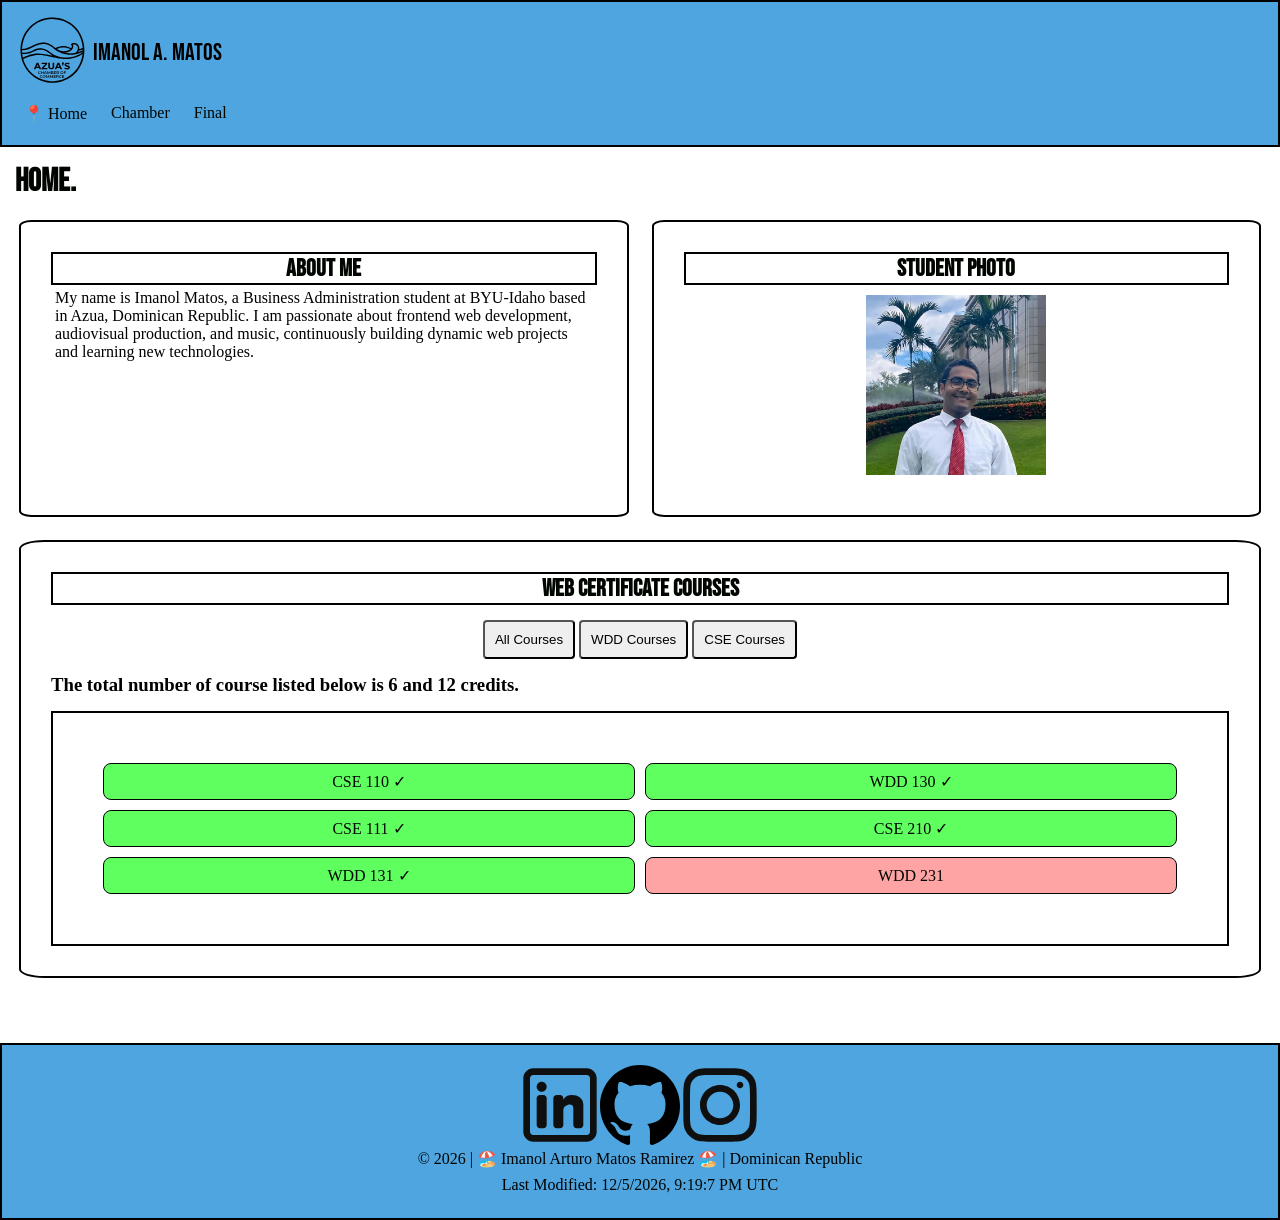
==== index.html @ d3e6cc7d "change" ====
<!DOCTYPE html>
<html lang="en">

<head>
    <meta charset="UTF-8">
    <meta name="viewport" content="width=device-width, initial-scale=1.0">
    <title>WDD 231 - Web Frontend Development I - Imanol Matos. </title>
    <meta name="description"
        content="WDD 231 - Web Frontend Development I - Imanol Matos. Home Page, About me, Student photo, Web Cetificate Courses.">
    <meta name="author" content="Imanol Arturo Matos Ramirez">
    <link rel="stylesheet" type="text/css" href="styles/normalize.css">
    <link rel="stylesheet" type="text/css" href="styles/small.css">
    <link rel="stylesheet" type="text/css" href="styles/larger.css">
    <script src="scripts/getdates.js" defer></script>
    <link rel="preconnect" href="https://fonts.googleapis.com">
    <link rel="preconnect" href="https://fonts.gstatic.com" crossorigin>
    <link
        href="https://fonts.googleapis.com/css2?family=Bebas+Neue&family=Roboto:ital,wght@0,100;0,300;0,400;0,500;0,700;0,900;1,100;1,300;1,400;1,500;1,700;1,900&display=swap"
        rel="stylesheet">

</head>

<body>
    <header>
        <div id="logodivision">
            <img src="images/logo.svg" class="logo" alt="Imanol Matos Profile picture">
            <span id="name">Imanol A. Matos</span>
        </div>
        <button id="menu" aria-label="Open the Navigation Menu"> </button>
        <nav>
            <ul class="navigation">
                <li><a href="#" title="Home" class="nav-link active "> Home </a></li>
                <li><a href="#" title="Chamber" class="nav-link">Chamber</a></li>
                <li><a href="#" class="nav-link" title="Final"> Final</a></li>
            </ul>
        </nav>

    </header>
    <main>
        <h1> Home. </h1>
        <section class="card">
            <h2> About Me</h2>
            <p>My name is Imanol Matos, a Business Administration student at BYU-Idaho based in Azua, Dominican
                Republic. I am passionate about frontend web development, audiovisual production, and music,
                continuously building dynamic web projects and learning new technologies. </p>

        </section>

        <section class="card">
            <h2> Student Photo</h2>
            <div class="personal">
                <img src="images/personal.webp" alt="Imanol Matos Profile picture">

            </div>


        </section>


        <section class="card" id="certificates">

            <h2> Web Certificate Courses</h2>
            <div id="filter">
                <button type="button" class=filterbutton id="all">All Courses</button>
                <button type="button" class=filterbutton id="wdd">WDD Courses</button>
                <button type="button" class=filterbutton id="cse">CSE Courses</button>
            </div>

            <h3>The total number of course listed below is <span id="totalcourse"></span> and <span
                    id="totalcredit"></span> credits.</h3>
            <ul id="list">

            </ul>
        </section>
    </main>
    <footer>

        <nav>
            <ul id="footerlink">
                <li><a href="https://www.linkedin.com/in/imanol-matos-64964a22b/" title="Linkedin" target="_blank"> <img
                            src="images/linkedin.svg" alt="Imanol Matos's linkedin" class="logo"></a></li>
                <li><a href="https://github.com/imanolmatos" title="Github" target="_blank"><img src="images/github.svg"
                            alt="Imanol Matos's github" class="logo"> </a></li>
                <li><a href="https://www.instagram.com/churchofjesuschrist/" title="Instagram" target="_blank"> <img
                            src="images/instagram.svg" alt="Church of Jesuscrist's instagram" class="logo"> </a></li>
            </ul>
        </nav>

        <p> &copy; <span id="currentyear"></span> | 🏖️ Imanol Arturo Matos Ramirez 🏖️ | Dominican Republic </p>
        <p> Last Modified: <span id="last"> ></span></p>

    </footer>

</body>

</html>
---- styles/small.css ----
:root {
    --primary-color: #4EA5DF;
    --secondary-color: #FFFFFC;
    --accent1-color: #376323;
    --accent2-color: #000500;

    --heading-font: 'Bebas Neue', cursive;
    --paragraph-font: 'Roboto', sans-serif;

    --nav-background-color: #2892D7;
    --nav-link-color: #000500;
    --nav-hover-link-color: #376323;
    --nav-hover-background-color: #FFFFFC;
}


* {
    margin: 0;
    padding: 0;
    box-sizing: border-box;
}


body {
    width: 100%;
    height: 100%;
}

h1,
h2 {
    font-family: var(--heading-font);
    color: var(--accent2-color);

}


#logodivision {
    display: flex;
    align-items: center;

}


header {
    padding: 10px;
    background-color: var(--primary-color);
    border: 2px solid rgba(0, 0, 0, 1);
}


main {
    display: grid;
    gap: 15px;
    padding: 15px;
    grid-template-columns: 1fr;
    justify-content: center;
}

main h1 {
    grid-column: 1/2;
    text-align: left;
}

#name {
    display: block;
    text-align: left;
    font-family: var(--heading-font);
    font-size: 24px;
    padding: 1px;

}

p {
    padding: 4px;
}

.navigation {
    list-style: none;
    display: flex;
    flex-direction: column;
    align-items: flex-start;
}


.navigation a {
    display: none;
    color: var(--nav-link-color);
    padding: 0.75rem;
    text-decoration: none;
    text-align: center;
}

.navigation a:hover {
    font-weight: 700;
    text-decoration: underline;
    text-decoration-color: var(--accent1-color);
}



#certificates {

    display: grid;
    grid-template-columns: 1fr;
    grid-column: 1/2;
    gap: 15px;
    margin-bottom: 50px;
}

footer {
    align-content: center;
    text-align: center;
    padding: 20px;
    background-color: var(--primary-color);
    border: 2px solid rgba(0, 0, 0, 1);
}



section.card {

    border: 2px solid rgba(0, 0, 0, 1);
    border-radius: 2%;
    padding: 30px;
    border-collapse: separate;
    border-spacing: 30px;
    margin: 4px;
}



section.card img {
    width: 200px;
}

section.card h2 {
    display: flex;
    justify-content: space-around;
    align-content: center;
    border: 2px solid rgba(0, 0, 0, 1);
}

section ul {

    border: 2px solid rgba(0, 0, 0, 1);
}

section ul li {
    display: flex;
    text-decoration: none;
    padding: 10px;
}

section.card p {
    justify-content: center;
    align-content: center;
}

#list {
    list-style: none;
    gap: 10px;
    padding: 50px;
    color: var(--accent2-color);
    display: grid;
    grid-template-columns: 1fr 1fr;
    text-align: center;
}

#list li {
    padding: 8px;
    border-radius: 8px;
    display: flex;
    justify-content: center;
    align-items: center;
    border: 1.3px solid var(--accent2-color);
    text-align: center;
    color: var(--accent2-color);
}

.completed {
    background-color: rgb(96, 255, 96);
}

.notCompleted {
    background-color: rgb(255, 164, 164);
}



section.card div.personal img {
    display: block;
    width: 200px;
    margin: 0 auto;
    padding: 10px;
}


footer span {
    color: var(--accent2-color);
}


#footerlink {

    list-style: none;
    display: flex;
    flex-direction: row;
    justify-content: center;

}


.logo {

    width: 80px;
    display: flex;
    flex-direction: row;



}

#filter {
    display: flex;
    gap: 4px;
    flex-direction: row;
    justify-content: center;
}

.filterbutton {
    border-radius: 4px;
    padding: 10px;
}




#menu {
    font-size: 1.5rem;
    border: 0;
    background: none;
    color: var(--accent2-color);
    position: absolute;
    top: 1rem;
    right: 1rem;
}

#menu::before {
    content: "☰";
}

#menu.open::before {
    content: "X";
}

#page-title {
    font-family: var(--paragraph-font);
    font-size: 30px;

}


.open a {
    display: block;
}

#page-title.open {
    display: none;
}

.active::before {
    content: "📍";
}
---- styles/larger.css ----
@media screen and (min-width:800px) {
    main {
        display: grid;
        gap: 15px;
        padding: 15px;
        grid-template-columns: 1fr 1fr;
        justify-content: center;
    }

    main h1 {
        grid-column: 1/3;
        text-align: left;
    }

    #certificates {
    
    display: grid;
    grid-template-columns: 1fr;
    grid-column: 1/3;
   
}

    .navigation {
        list-style: none;
        display: flex;
        flex-direction: row;
        align-items: flex-start;
    }
    

    #menu {
        display: none;
    }



    .navigation {
        flex-direction: row;
    }

    .navigation a {
        display: block;
        flex: 1 1 100%;
    }
}
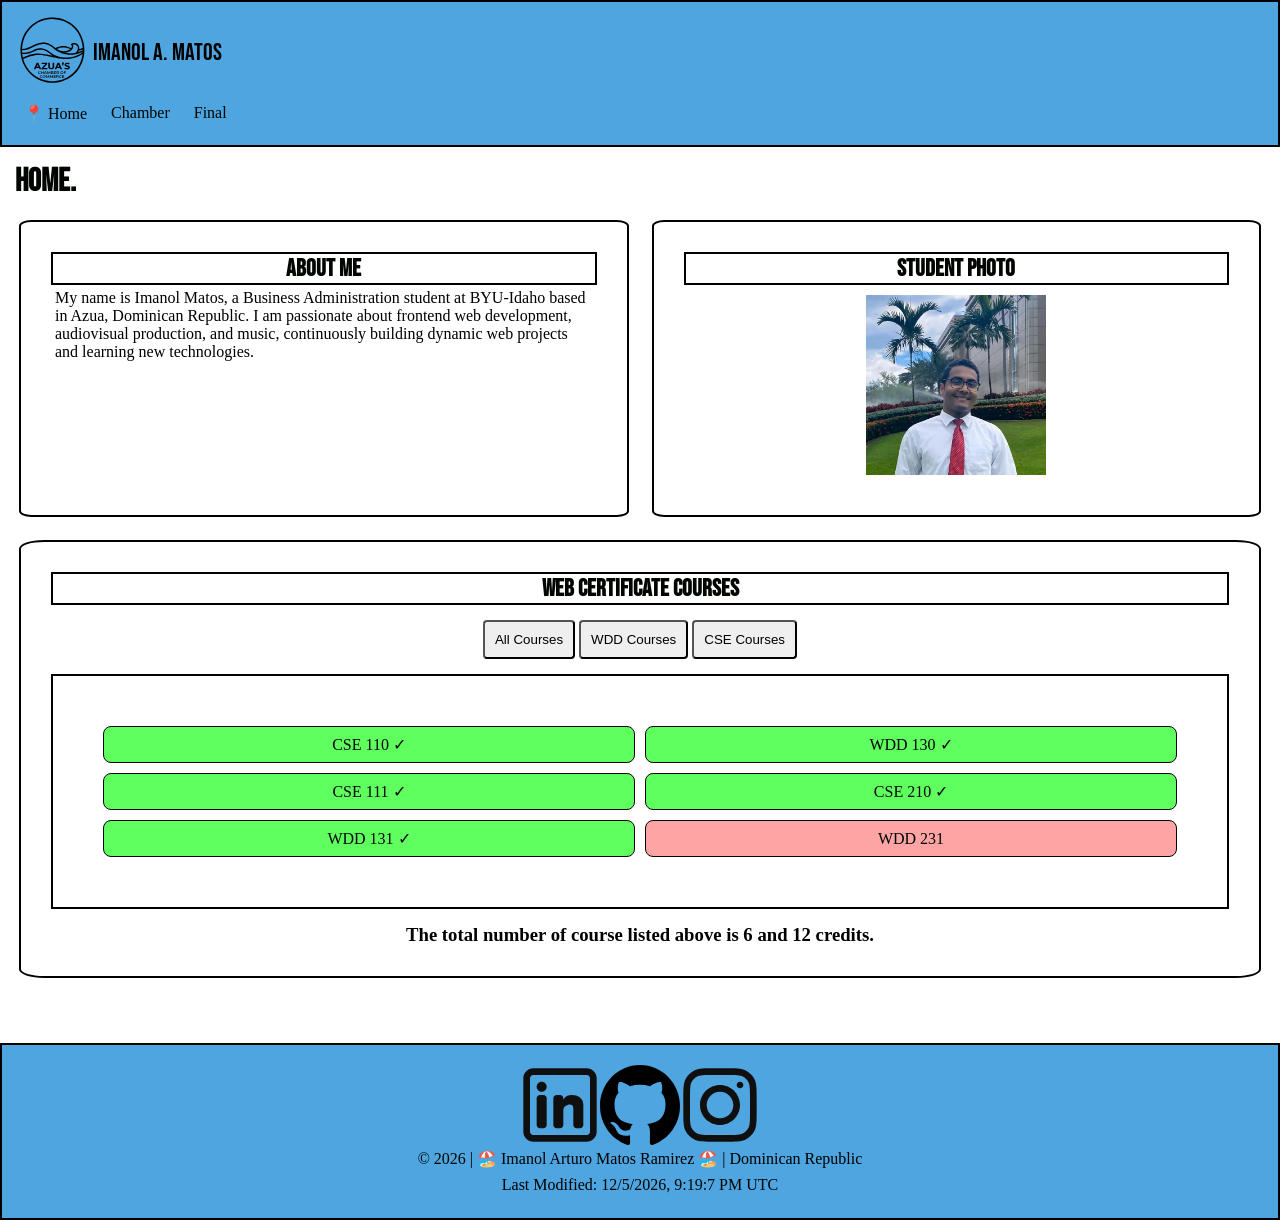
==== commit 93d48f51: "changes, see" ====
--- a/index.html
+++ b/index.html
@@ -66,11 +66,13 @@
                 <button type="button" class=filterbutton id="cse">CSE Courses</button>
             </div>
 
-            <h3>The total number of course listed below is <span id="totalcourse"></span> and <span
-                    id="totalcredit"></span> credits.</h3>
+     
             <ul id="list">
 
             </ul>
+
+             <h3>The total number of course listed above is <span id="totalcourse"></span> and <span
+                    id="totalcredit"></span> credits.</h3>
         </section>
     </main>
     <footer>
--- a/styles/small.css
+++ b/styles/small.css
@@ -177,6 +177,10 @@
     color: var(--accent2-color);
 }
 
+h3 {
+    text-align: center;
+}
+
 .completed {
     background-color: rgb(96, 255, 96);
 }
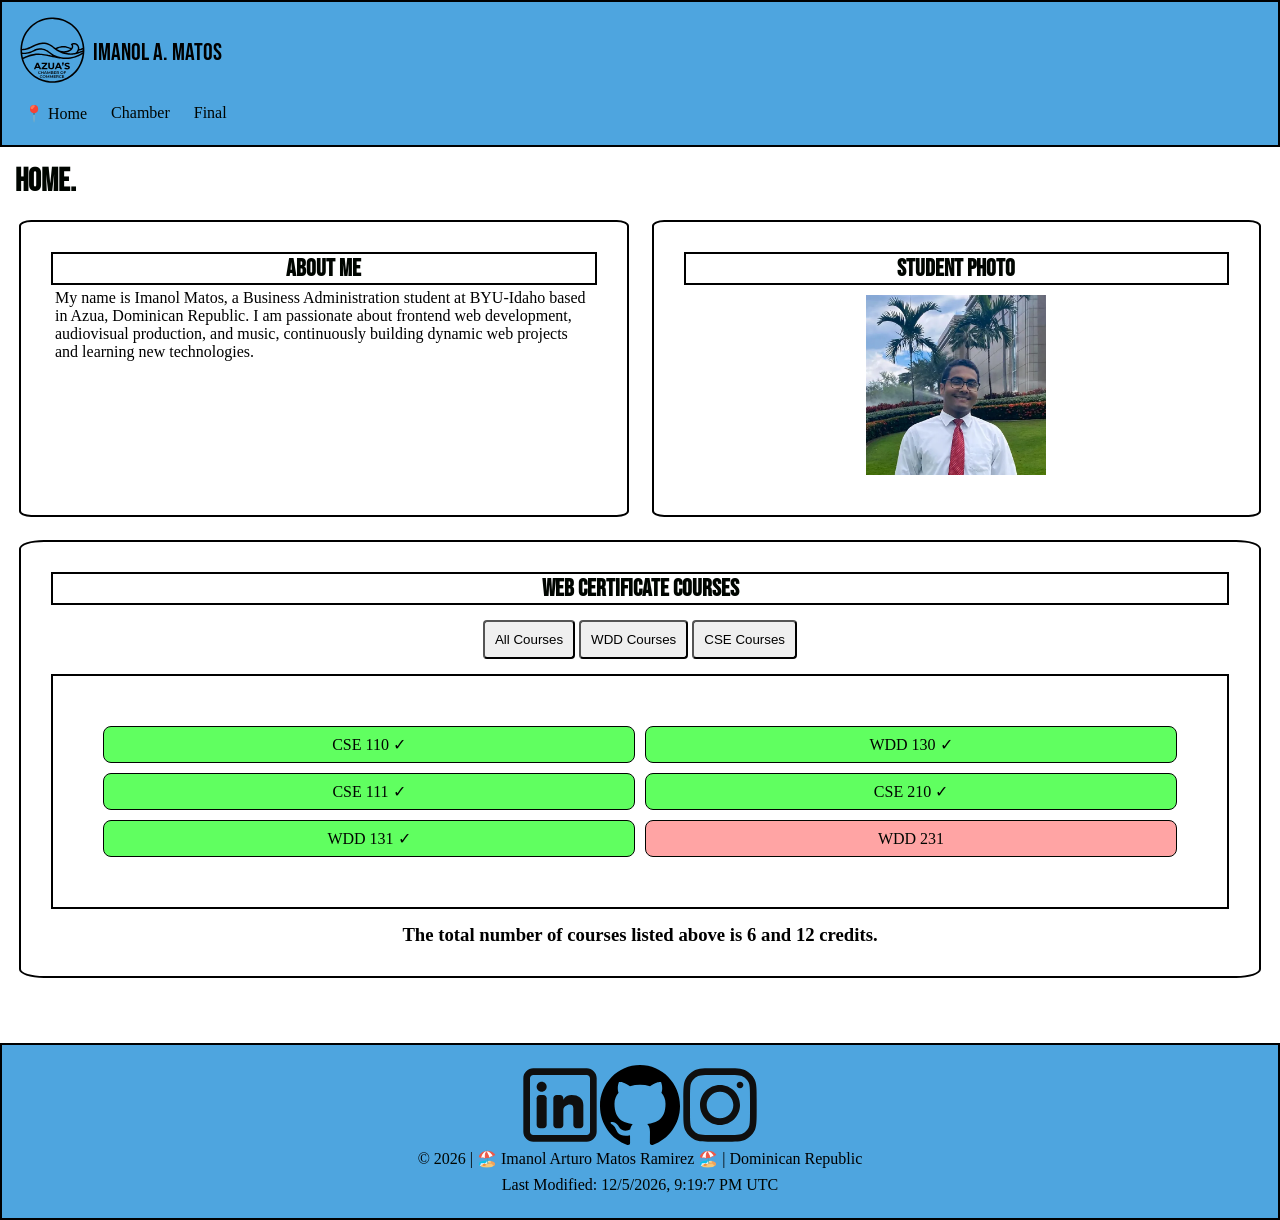
==== commit 8b9d1bc6: "changes" ====
--- a/index.html
+++ b/index.html
@@ -71,7 +71,7 @@
 
             </ul>
 
-             <h3>The total number of course listed above is <span id="totalcourse"></span> and <span
+             <h3>The total number of courses listed above is <span id="totalcourse"></span> and <span
                     id="totalcredit"></span> credits.</h3>
         </section>
     </main>
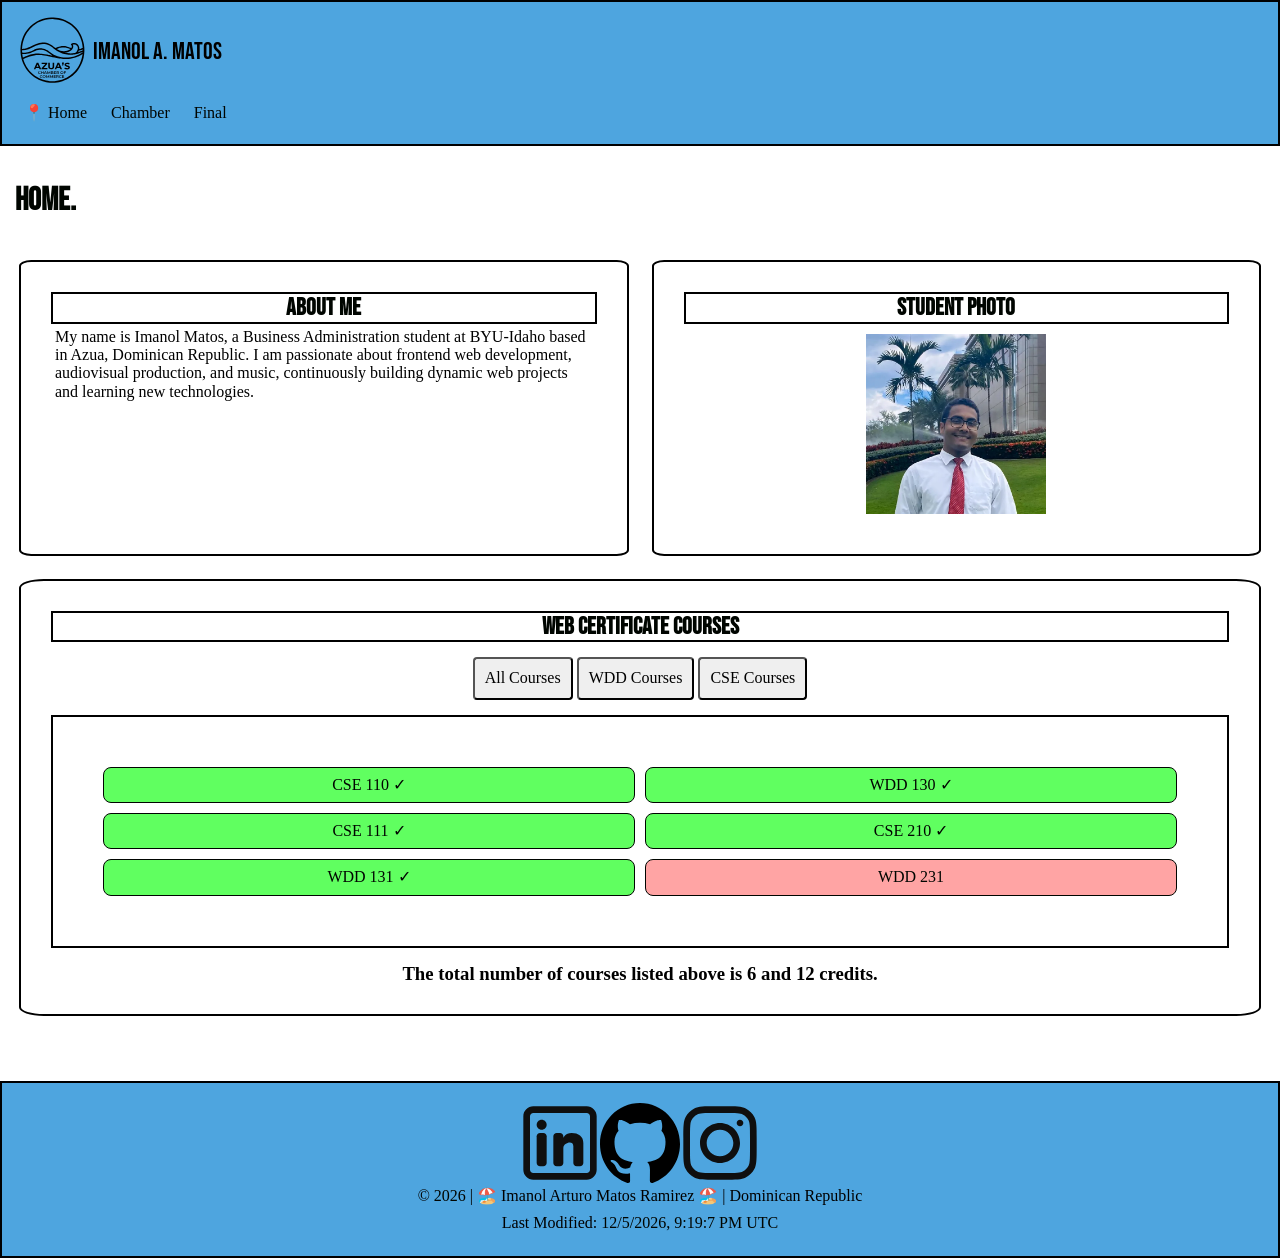
==== commit 12643807: "formatting" ====
--- a/index.html
+++ b/index.html
@@ -6,7 +6,7 @@
     <meta name="viewport" content="width=device-width, initial-scale=1.0">
     <title>WDD 231 - Web Frontend Development I - Imanol Matos. </title>
     <meta name="description"
-        content="WDD 231 - Web Frontend Development I - Imanol Matos. Home Page, About me, Student photo, Web Cetificate Courses.">
+        content="WDD 231 - Web Frontend Development I - Imanol Matos. Home Page, About me, Student photo, Web Cetificate Courses. Chamber of Commerce">
     <meta name="author" content="Imanol Arturo Matos Ramirez">
     <link rel="stylesheet" type="text/css" href="styles/normalize.css">
     <link rel="stylesheet" type="text/css" href="styles/small.css">
@@ -17,7 +17,12 @@
     <link
         href="https://fonts.googleapis.com/css2?family=Bebas+Neue&family=Roboto:ital,wght@0,100;0,300;0,400;0,500;0,700;0,900;1,100;1,300;1,400;1,500;1,700;1,900&display=swap"
         rel="stylesheet">
-
+    <link rel="icon" href="images/favicon.ico">
+    <meta property="og:title" content="WDD 231 - Web Frontend Development I - Imanol Matos.">
+    <meta property="og:description"
+        content="Home Page, About me, Student photo, Web Cetificate Courses. Chamber of Commerce">
+    <meta property="og:image" content="https://imanolmatos.github.io/wdd231/images/personal.webp">
+    <meta property="og:url" content="https://imanolmatos.github.io/wdd231/#">
 </head>
 
 <body>
@@ -30,7 +35,7 @@
         <nav>
             <ul class="navigation">
                 <li><a href="#" title="Home" class="nav-link active "> Home </a></li>
-                <li><a href="#" title="Chamber" class="nav-link">Chamber</a></li>
+                <li><a href="chamber/directory.html" title="Chamber" class="nav-link">Chamber</a></li>
                 <li><a href="#" class="nav-link" title="Final"> Final</a></li>
             </ul>
         </nav>
@@ -66,12 +71,12 @@
                 <button type="button" class=filterbutton id="cse">CSE Courses</button>
             </div>
 
-     
+
             <ul id="list">
 
             </ul>
 
-             <h3>The total number of courses listed above is <span id="totalcourse"></span> and <span
+            <h3>The total number of courses listed above is <span id="totalcourse"></span> and <span
                     id="totalcredit"></span> credits.</h3>
         </section>
     </main>
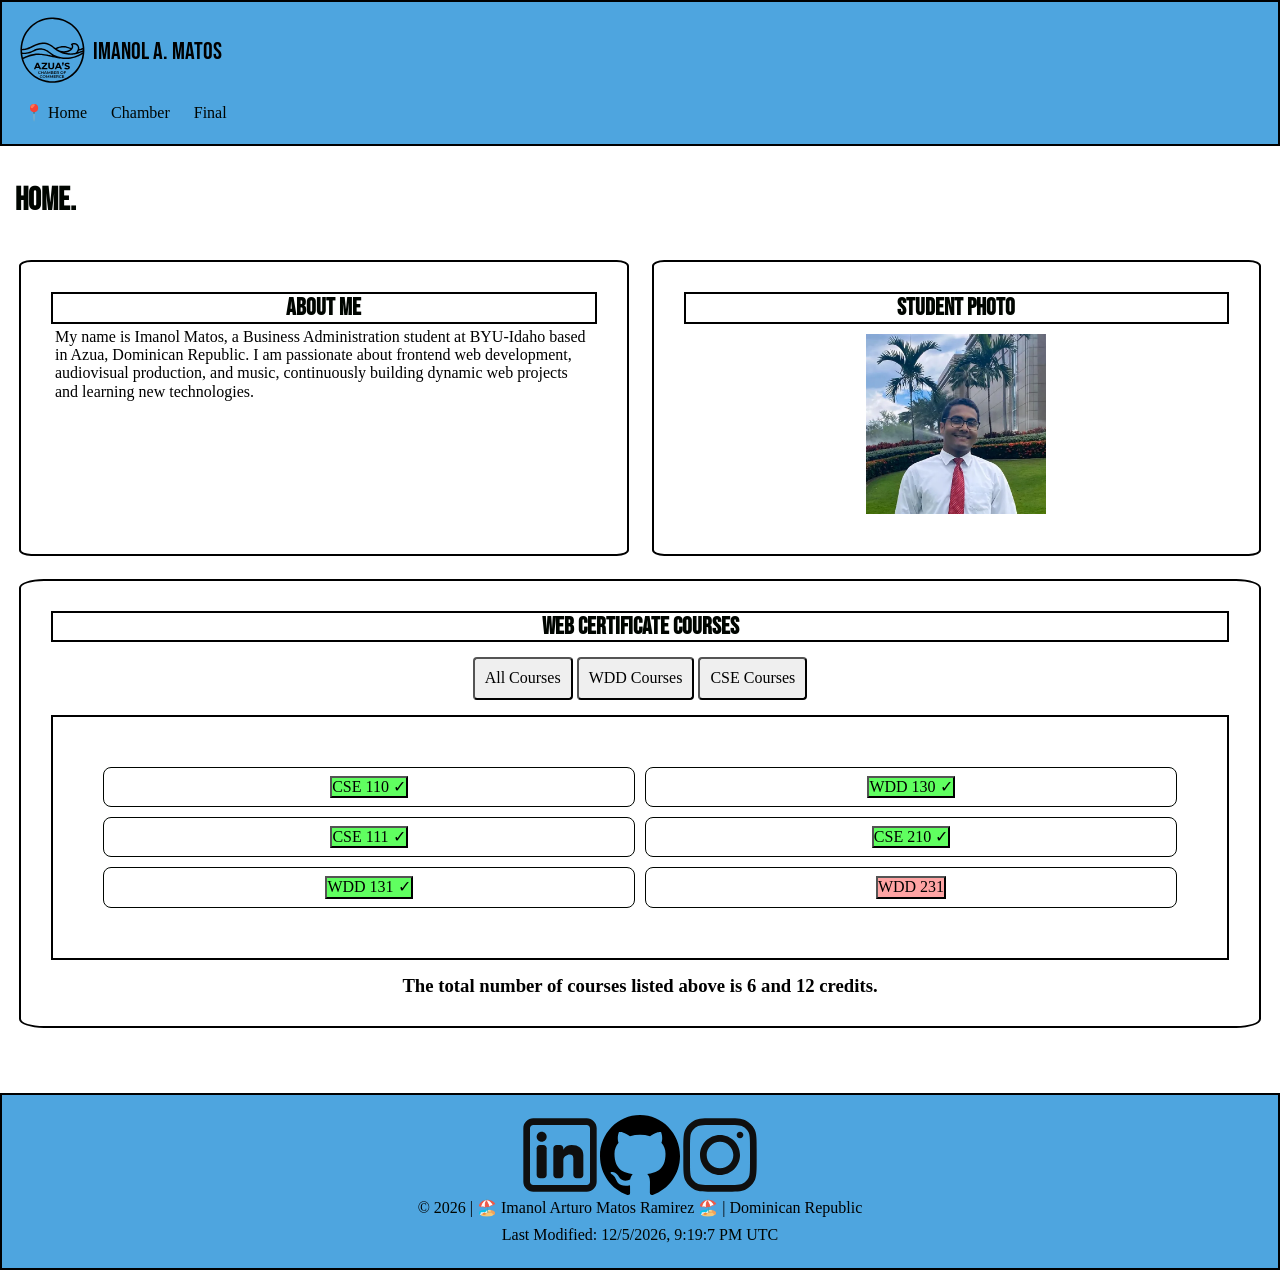
==== commit 978f22a3: "changes" ====
--- a/index.html
+++ b/index.html
@@ -79,6 +79,7 @@
             <h3>The total number of courses listed above is <span id="totalcourse"></span> and <span
                     id="totalcredit"></span> credits.</h3>
         </section>
+        <dialog id="course-details"> </dialog>
     </main>
     <footer>
 
--- a/styles/small.css
+++ b/styles/small.css
@@ -274,4 +274,26 @@
 
 .active::before {
     content: "📍";
+}
+
+dialog {
+    border: 1px solid rgb(0 0 0 / 10%);
+    border-radius: .25rem;
+    padding: 1rem;
+    background-color: #FFF;
+    box-shadow: 0 0 3rem #777;
+    width: 90%;
+    max-width: 600px;
+}
+
+dialog::backdrop {
+    background-color: rgb(0 0 0 / 50%);
+}
+
+dialog button {
+    position: absolute;
+    top: 23px;
+    right: 23px;
+    padding: .5rem 1rem;
+    border: 1px solid rgb(0 0 0/ 10%);
 }
